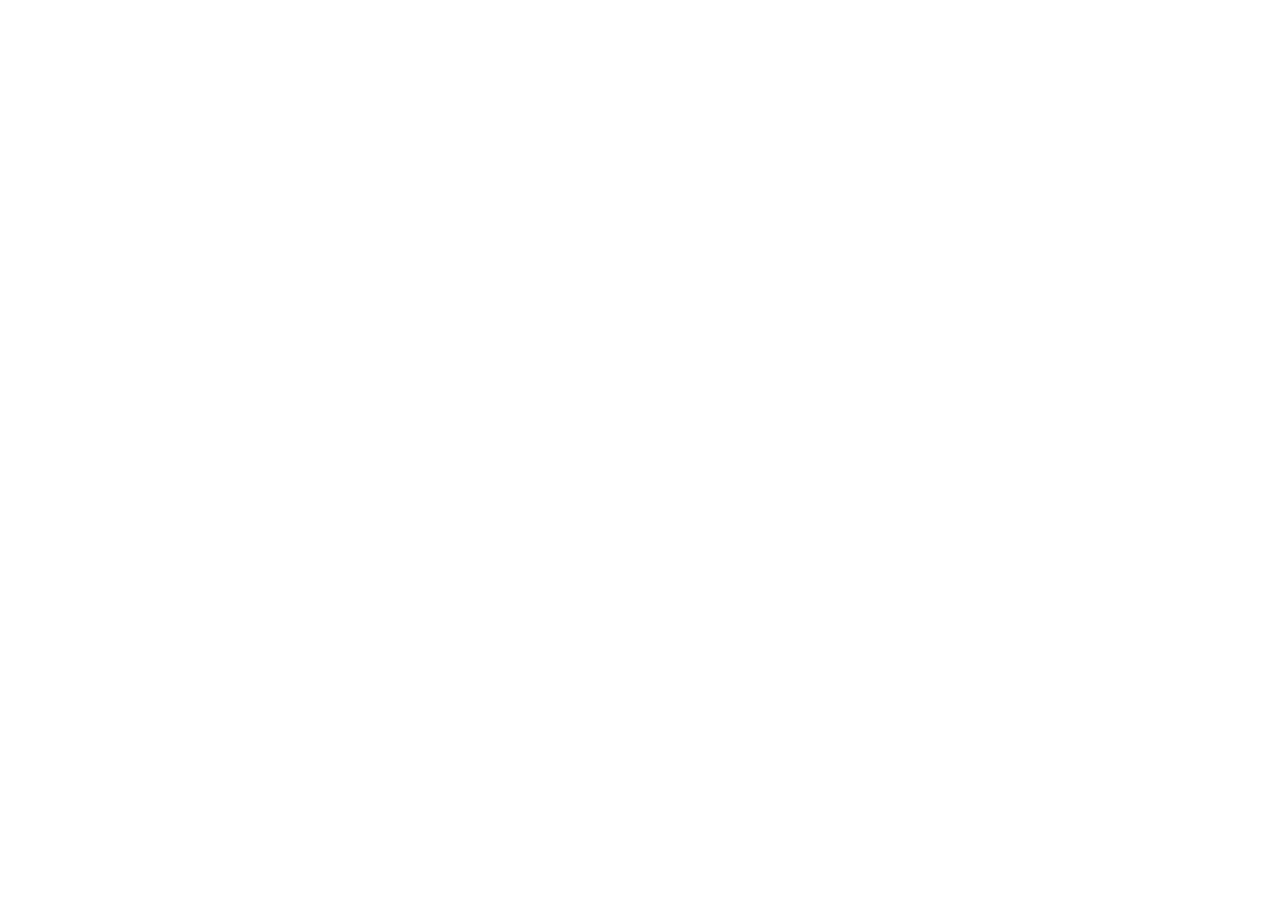
==== index.html @ aec97473 "Add files via upload" ====
<!doctype html>
<html lang="es">

<head>

    <meta charset="UTF-8">

    <meta name="viewport" content="width=device-width, initial-scale=1.0">

    <title>Proyecto</title>

    <link href="style.css" rel="stylesheet" type="text/css">

  
    <script src="https://aframe.io/releases/1.8.0/aframe.min.js"></script>

</head>

<body>

<a-scene>
   
    <!--FONDO 360 -->
    
  <a-plane position="0 0 -8" rotation="-90 0 0" width="4" height="4" color="#CAAA91"></a-plane>
     <a-sky src="img/bosque.png"></a-sky>


<!--ROCA PORTAL
-->
    <a-assets>
  <a-asset-item
    id="roca1"
    src="3d/roca1.glb">
  </a-asset-item>

  <a-asset-item
    id="roca2"
    src="3d/roca2.glb">
  </a-asset-item>
</a-assets>


<!-- Roca izquierda -->
<a-entity
  gltf-model="#roca1"
  position="-2 -0.10 -8"
  rotation="0 20 0"
  scale="0.80 0.80 0.80">
</a-entity>

<!-- Roca derecha -->
<a-entity
  gltf-model="#roca2"
  position="-0.25 -0.25 -1"
  rotation="0 -20 0"
  scale="0.80 0.80 0.80">
</a-entity>



    <!-- PORTAL -->
  
    <a-link 
        href="mundo.html"
        position="0 2 -8"
        title="Entrar al otro mundo">
    </a-link>

   
    <!-- CÁMARA -->
   
    <a-camera>

        <a-cursor 
            color="#F54927">
        </a-cursor>

    </a-camera>


</a-scene>

</body>

</html>
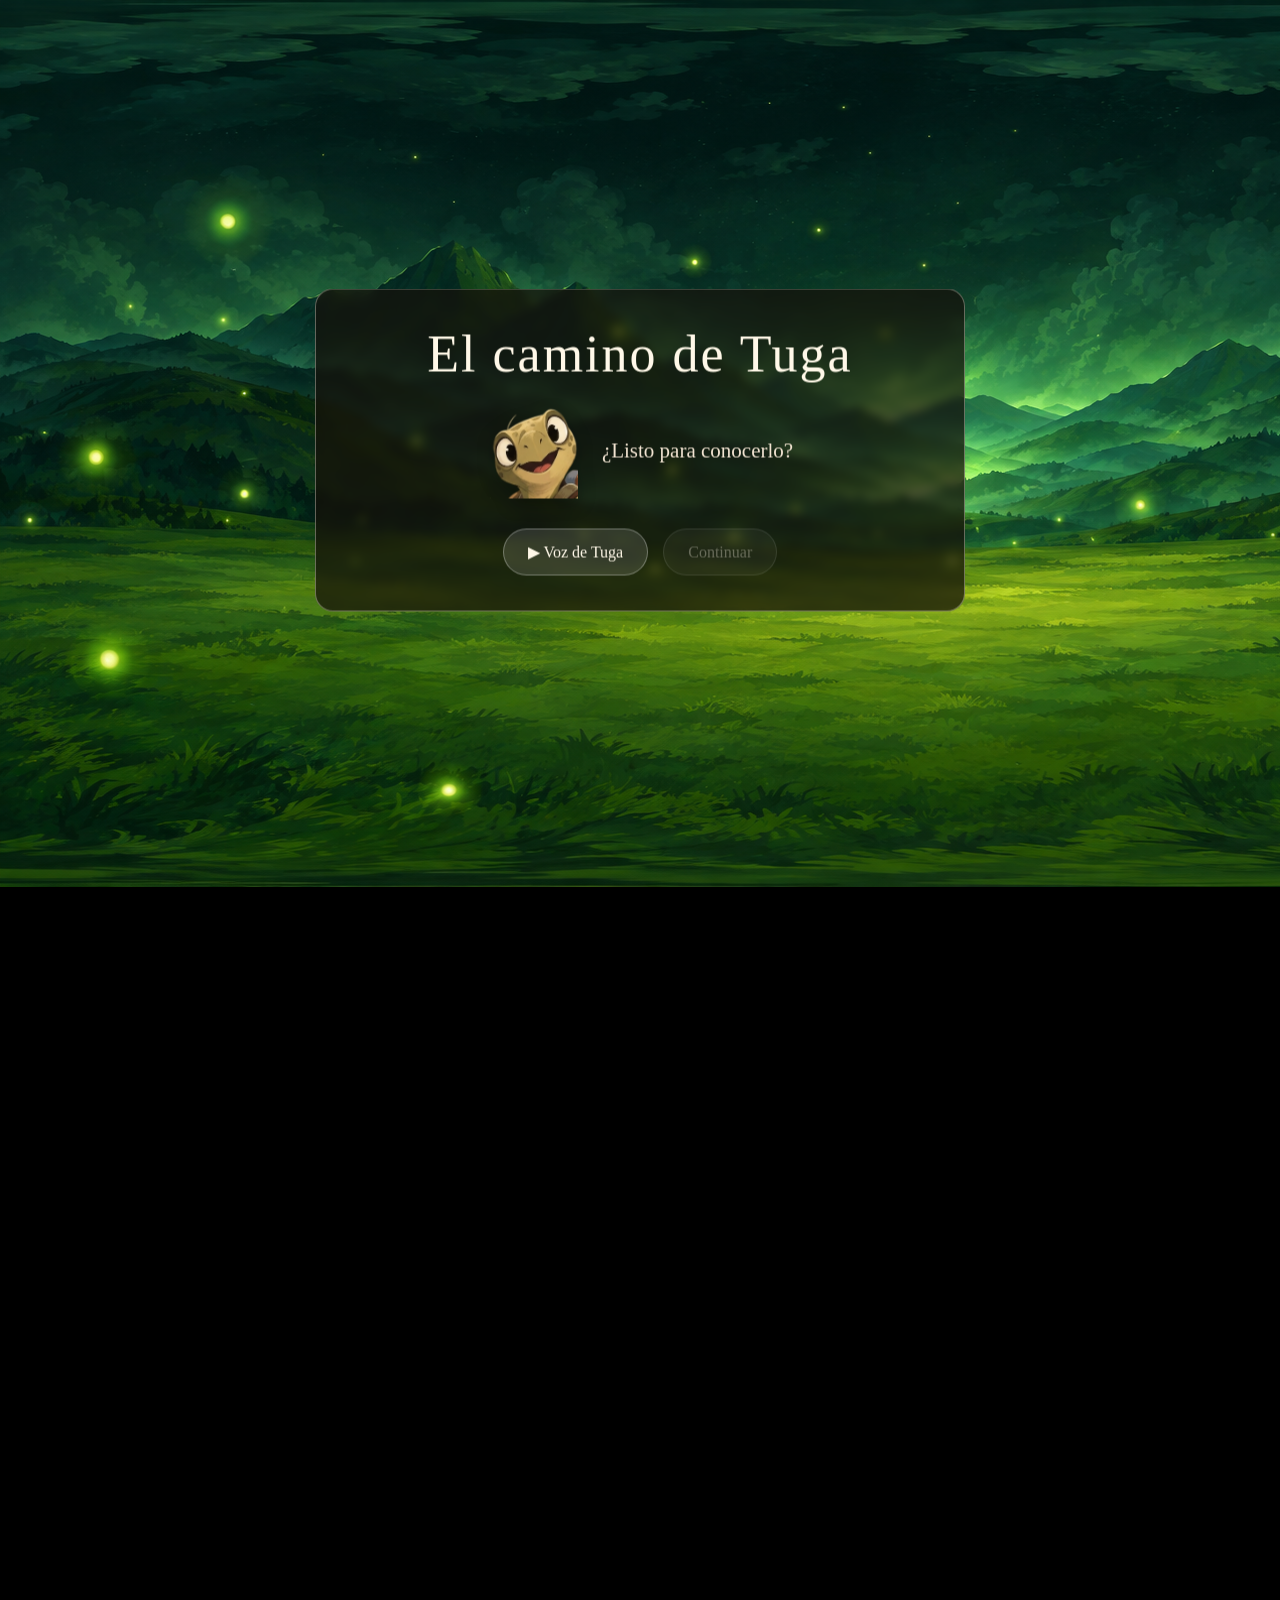
==== commit b0b75d7c: "Add files via upload" ====
--- a/index.html
+++ b/index.html
@@ -7,73 +7,304 @@
 
     <meta name="viewport" content="width=device-width, initial-scale=1.0">
 
-    <title>Proyecto</title>
+    <title>El camino de Tuga</title>
 
     <link href="style.css" rel="stylesheet" type="text/css">
 
-  
+    <!-- A-FRAME -->
     <script src="https://aframe.io/releases/1.8.0/aframe.min.js"></script>
 
+
+    <style>
+        /* Avatar de Tuga dentro de la ventana introductoria */
+        #tugaMensaje {
+            display: flex;
+            align-items: center;
+            justify-content: center;
+            gap: 20px;
+            margin-top: 15px;
+        }
+
+        #tugaCara {
+            width: 95px;
+            height: 95px;
+            flex-shrink: 0;
+            display: flex;
+            align-items: center;
+            justify-content: center;
+            animation: tugaFlotar 3s ease-in-out infinite;
+        }
+
+        #tugaCara img {
+            width: 100%;
+            height: 100%;
+            object-fit: contain;
+            display: block;
+            filter: drop-shadow(0 5px 8px rgba(0,0,0,0.35));
+        }
+
+        #tugaDialogo {
+            display: flex;
+            align-items: center;
+            justify-content: center;
+        }
+
+        #tugaDialogo #narracion {
+            margin: 0;
+            text-align: center;
+        }
+
+        #tugaCara.tuga-hablando {
+            animation: tugaHabla 0.9s ease-in-out infinite alternate;
+        }
+
+        @keyframes tugaFlotar {
+            0% { transform: translateY(0); }
+            50% { transform: translateY(-5px); }
+            100% { transform: translateY(0); }
+        }
+
+        @keyframes tugaHabla {
+            0% { transform: translateY(0) scale(1); }
+            100% { transform: translateY(-4px) scale(1.06); }
+        }
+    </style>
+
 </head>
 
+
 <body>
 
-<a-scene>
-   
-    <!--FONDO 360 -->
-    
-  <a-plane position="0 0 -8" rotation="-90 0 0" width="4" height="4" color="#CAAA91"></a-plane>
-     <a-sky src="img/bosque.png"></a-sky>
-
-
-<!--ROCA PORTAL
--->
+
+<!-- =========================================================
+     ESCENA PRINCIPAL
+========================================================= -->
+
+<a-scene
+    embedded
+    vr-mode-ui="enabled: true"
+    renderer="colorManagement: true"
+    background="color: #000000">
+
+
+    <!-- =====================================================
+         ASSETS
+    ====================================================== -->
+
     <a-assets>
-  <a-asset-item
-    id="roca1"
-    src="3d/roca1.glb">
-  </a-asset-item>
-
-  <a-asset-item
-    id="roca2"
-    src="3d/roca2.glb">
-  </a-asset-item>
-</a-assets>
-
-
-<!-- Roca izquierda -->
-<a-entity
-  gltf-model="#roca1"
-  position="-2 -0.10 -8"
-  rotation="0 20 0"
-  scale="0.80 0.80 0.80">
-</a-entity>
-
-<!-- Roca derecha -->
-<a-entity
-  gltf-model="#roca2"
-  position="-0.25 -0.25 -1"
-  rotation="0 -20 0"
-  scale="0.80 0.80 0.80">
-</a-entity>
-
-
-
-    <!-- PORTAL -->
-  
-    <a-link 
-        href="mundo.html"
-        position="0 2 -8"
-        title="Entrar al otro mundo">
+
+        <!-- Fondo 360 -->
+        <img
+            id="fondo360"
+            src="img/fondo.png"
+            crossorigin="anonymous"
+        >
+
+        <!-- Tuga -->
+        <img
+            id="tuga"
+            src="3d/tuga.png"
+            crossorigin="anonymous"
+        >
+
+        <!-- Cara de Tuga para la ventana introductoria -->
+        <img
+            id="tugac"
+            src="3d/tugac.png"
+            crossorigin="anonymous"
+        >
+
+        <!-- Rocas -->
+        <a-asset-item
+            id="roca1"
+            src="3d/roca1.glb">
+        </a-asset-item>
+
+        <a-asset-item
+            id="roca2"
+            src="3d/roca2.glb">
+        </a-asset-item>
+
+        <!-- VOZ REAL DE TUGA
+             Coloca tu archivo de audio en: audio/voz.mp3 -->
+        <audio
+            id="vozTuga"
+            src="audio/voz.mp3"
+            preload="auto">
+        </audio>
+
+
+
+    </a-assets>
+
+
+    <!-- =====================================================
+         FONDO 360
+         
+         El usuario puede mover la cámara libremente.
+         Esto NO cambia de página.
+    ====================================================== -->
+
+    <a-sky
+        src="#fondo360">
+    </a-sky>
+
+
+    <!-- =====================================================
+         SUELO
+    ====================================================== -->
+
+    <a-plane
+        position="0 0 -8"
+        rotation="-90 0 0"
+        width="4"
+        height="4"
+        color="#CAAA91">
+    </a-plane>
+
+
+    <!-- =====================================================
+         ROCA IZQUIERDA
+    ====================================================== -->
+
+    <a-entity
+        gltf-model="#roca1"
+        position="-2 -0.10 -8"
+        rotation="0 20 0"
+        scale="0.80 0.80 0.80">
+    </a-entity>
+
+
+    <!-- =====================================================
+         ROCA DERECHA
+    ====================================================== -->
+
+    <a-entity
+        gltf-model="#roca2"
+        position="-0.25 -0.25 -1"
+        rotation="0 -20 0"
+        scale="0.80 0.80 0.80">
+    </a-entity>
+
+
+    <!-- =====================================================
+         TUGA
+    ====================================================== -->
+
+    <a-plane
+        id="tugaPersonaje"
+        src="#tuga"
+        position="0 1.15 -4"
+        width="1.4"
+        height="1.4"
+
+        material="
+            transparent: true;
+            alphaTest: 0.05;
+            side: double;
+        "
+
+        animation="
+            property: position;
+            to: 0 1.25 -4;
+            dur: 2200;
+            easing: easeInOutSine;
+            loop: true;
+            dir: alternate;
+        ">
+    </a-plane>
+
+
+    <!-- =====================================================
+         TEXTO 3D
+    ====================================================== -->
+
+    <a-text
+        id="tituloTuga"
+        value="ven y conoce "
+        position="0 2.60 -4"
+        align="center"
+        width="5"
+        color="#FFF8E8"
+        font="monoid">
+    </a-text>
+
+
+    <!-- =====================================================
+         SUBTÍTULO
+    ====================================================== -->
+
+    <a-text
+        id="subtituloTuga"
+        value="esta historia que esta a punto de comenzar..."
+        position="0 2.30 -4"
+        align="center"
+        width="3.8"
+        color="#F2E4D2"
+        font="monoid">
+    </a-text>
+
+
+    <!-- =====================================================
+         PORTAL
+
+         MUY IMPORTANTE:
+
+         No ponemos href inicialmente.
+
+         El href se agregará SOLAMENTE después de que:
+         1. Tuga termine de hablar.
+         2. El usuario pulse Continuar.
+
+         Así mover el 360 nunca puede llevar al usuario
+         accidentalmente al segundo mundo.
+    ====================================================== -->
+
+    <a-link
+        id="portal"
+
+        position="0 1.8 -8"
+
+        title="Bosque"
+
+        visible="false"
+
+        scale="1.2 1.2 1.2">
+
     </a-link>
 
-   
-    <!-- CÁMARA -->
-   
-    <a-camera>
-
-        <a-cursor 
-            color="#F54927">
+
+    <!-- =====================================================
+         TEXTO DEL PORTAL
+    ====================================================== -->
+
+    <a-text
+        id="textoPortal"
+        value="ENTRAR AL BOSQUE"
+        position="0 0.65 -7.8"
+        align="center"
+        width="3"
+        color="#FFF8E8"
+        visible="false">
+    </a-text>
+
+
+    <!-- =====================================================
+         CÁMARA
+         
+         IMPORTANTE:
+         fuse="false" evita que mirar fijamente algo
+         durante unos segundos produzca automáticamente
+         un click.
+    ====================================================== -->
+
+    <a-camera
+        id="camara"
+        position="0 1.6 0">
+
+        <a-cursor
+            color="#F54927"
+            fuse="false">
         </a-cursor>
 
     </a-camera>
@@ -81,6 +312,640 @@
 
 </a-scene>
 
+
+
+<!-- =========================================================
+     INTERFAZ DE INTRODUCCIÓN
+========================================================= -->
+
+<div id="intro">
+
+
+    <!-- TÍTULO -->
+
+    <div id="introTitulo">
+
+        <h1>
+            El camino de Tuga
+        </h1>
+
+    </div>
+
+
+    <!-- TUGA + MENSAJE DE BIENVENIDA -->
+
+    <div id="introTexto">
+
+        <div id="tugaMensaje">
+
+            <!-- Cara de Tuga -->
+            <div id="tugaCara">
+                <img
+                    src="3d/tugac.png"
+                    alt="Tuga">
+            </div>
+
+            <!-- Mensaje de bienvenida -->
+            <div id="tugaDialogo">
+                <p id="narracion">
+                    ¿Listo para conocerlo?
+                </p>
+            </div>
+
+        </div>
+
+    </div>
+
+
+    <!-- BOTONES ORIGINALES
+         Se conserva la estructura para que el botón
+         "Voz de Tuga" mantenga el estilo de tu diseño. -->
+
+    <div id="botones">
+
+        <button
+            id="escucharBtn">
+
+            ▶ Voz de Tuga
+
+        </button>
+
+
+        <button
+            id="continuarBtn"
+            disabled>
+
+            Continuar
+
+        </button>
+
+    </div>
+
+
+</div>
+
+
+
+<!-- =========================================================
+     MENSAJE DE ENTRADA
+========================================================= -->
+
+<div
+    id="mensajeEntrada"
+    style="
+        position: fixed;
+        bottom: 35px;
+        left: 50%;
+        transform: translateX(-50%);
+        color: #FFF8E8;
+        font-family: Arial, sans-serif;
+        font-size: 15px;
+        letter-spacing: 1px;
+        text-align: center;
+        opacity: 0;
+        transition: opacity 0.8s ease;
+        pointer-events: none;
+        z-index: 20;
+    ">
+
+    Haz clic en el portal para entrar al bosque
+
+</div>
+
+
+
+<!-- =========================================================
+     JAVASCRIPT
+========================================================= -->
+
+<script>
+
+document.addEventListener("DOMContentLoaded", () => {
+
+
+    /* =====================================================
+       ELEMENTOS
+    ====================================================== */
+
+    const intro =
+        document.querySelector("#intro");
+
+
+    const escucharBtn =
+        document.querySelector("#escucharBtn");
+
+
+    const continuarBtn =
+        document.querySelector("#continuarBtn");
+
+
+    const narracion =
+        document.querySelector("#narracion");
+
+
+    /* Audio real de Tuga */
+    const vozTuga =
+        document.querySelector("#vozTuga");
+
+
+    const tugaCara =
+        document.querySelector("#tugaCara");
+
+
+    const tuga =
+        document.querySelector("#tugaPersonaje");
+
+
+    const titulo =
+        document.querySelector("#tituloTuga");
+
+
+    const subtitulo =
+        document.querySelector("#subtituloTuga");
+
+
+    const portal =
+        document.querySelector("#portal");
+
+
+    const textoPortal =
+        document.querySelector("#textoPortal");
+
+
+    const mensajeEntrada =
+        document.querySelector("#mensajeEntrada");
+
+
+
+    /* =====================================================
+       ESTADOS
+    ====================================================== */
+
+    let tugaHablo = false;
+
+    let introduccionTerminada = false;
+
+    let puedeEntrarAlBosque = false;
+
+
+
+    /* =====================================================
+       TEXTO DE TUGA
+    ====================================================== */
+
+    const textoTuga = `
+
+Mi nombre es Tuga.
+
+He viajado por tierras lejanas,
+siguiendo caminos que nunca sabía
+a dónde me llevarían.
+
+Un día, casi por casualidad,
+llegué a un bosque que no conocía.
+
+Desde lejos parecía tranquilo.
+
+Pero algo era diferente.
+
+Cada animal parecía tener su propio camino,
+su propia rutina,
+y muy poco tiempo para detenerse.
+
+Yo solo quería continuar el mío.
+
+Pero antes de seguir caminando,
+siempre hay algo que hago:
+
+saludar a quienes encuentro.
+
+Quizás tú puedas acompañarme
+a descubrir qué hay al otro lado.
+
+`;
+
+
+
+    /* =====================================================
+       ESTADO INICIAL
+    ====================================================== */
+
+    portal.setAttribute(
+        "visible",
+        false
+    );
+
+    textoPortal.setAttribute(
+        "visible",
+        false
+    );
+
+    mensajeEntrada.style.opacity = "0";
+
+
+    /*
+     * MUY IMPORTANTE:
+     *
+     * Eliminamos cualquier href inicial.
+     *
+     * De esta manera, al cargar la página,
+     * el portal NO tiene posibilidad de navegar.
+     */
+
+    portal.removeAttribute("href");
+
+
+
+    /* =====================================================
+       FUNCIÓN DE VOZ
+    ====================================================== */
+
+    function hablarTuga() {
+
+
+        /* =================================================
+           REINICIAR AUDIO
+        ================================================== */
+
+        vozTuga.pause();
+        vozTuga.currentTime = 0;
+
+
+        /* =================================================
+           REINICIAR ESTADOS
+        ================================================== */
+
+        tugaHablo = false;
+        introduccionTerminada = false;
+        puedeEntrarAlBosque = false;
+
+
+        /* =================================================
+           BLOQUEAR CONTINUAR
+        ================================================== */
+
+        continuarBtn.disabled = true;
+        continuarBtn.classList.remove("activo");
+
+
+        /* Tuga empieza a hablar */
+        tugaCara.classList.add("tuga-hablando");
+
+
+        /* =================================================
+           QUITAR EL ENLACE DEL PORTAL MIENTRAS HABLA
+        ================================================== */
+
+        portal.removeAttribute("href");
+
+
+        escucharBtn.innerHTML =
+            "◼ Tuga está hablando...";
+
+
+        narracion.innerHTML =
+            "Escucha a Tuga...";
+
+
+        /* =================================================
+           REPRODUCIR EL ARCHIVO MP3
+
+           El archivo debe estar en:
+           audio/voz.mp3
+        ================================================== */
+
+        vozTuga.play()
+            .then(() => {
+
+                console.log("La voz de Tuga comenzó.");
+
+            })
+            .catch((error) => {
+
+                console.error(
+                    "No se pudo reproducir la voz de Tuga:",
+                    error
+                );
+
+                tugaCara.classList.remove("tuga-hablando");
+
+                escucharBtn.innerHTML =
+                    "▶ Voz de Tuga";
+
+                narracion.innerHTML =
+                    "No se pudo reproducir la voz. Vuelve a intentarlo.";
+
+            });
+
+    }
+
+
+
+    /* =====================================================
+       CUANDO TERMINA EL AUDIO REAL
+
+       Solo aquí se considera que Tuga terminó de hablar.
+       Entonces se habilita Continuar.
+    ====================================================== */
+
+    vozTuga.addEventListener(
+        "ended",
+        () => {
+
+            tugaHablo = true;
+
+            tugaCara.classList.remove("tuga-hablando");
+
+
+            escucharBtn.innerHTML =
+                "↻ Escuchar nuevamente";
+
+
+            narracion.innerHTML =
+                "La historia de Tuga comienza aquí.";
+
+
+            continuarBtn.disabled = false;
+
+            continuarBtn.classList.add("activo");
+
+        }
+    );
+
+
+
+    /* =====================================================
+       ERROR DEL AUDIO
+    ====================================================== */
+
+    vozTuga.addEventListener(
+        "error",
+        () => {
+
+            tugaHablo = false;
+
+            tugaCara.classList.remove("tuga-hablando");
+
+            continuarBtn.disabled = true;
+
+            escucharBtn.innerHTML =
+                "▶ Voz de Tuga";
+
+            narracion.innerHTML =
+                "No se pudo cargar la voz de Tuga.";
+
+        }
+    );
+
+
+
+    /* =====================================================
+       BOTÓN ESCUCHAR
+    ====================================================== */
+
+    escucharBtn.addEventListener(
+        "click",
+        () => {
+
+            hablarTuga();
+
+        }
+    );
+
+
+
+    /* =====================================================
+       BOTÓN CONTINUAR
+    ====================================================== */
+
+    continuarBtn.addEventListener(
+        "click",
+        () => {
+
+
+            /*
+             * No puede continuar si la voz
+             * aún no ha terminado.
+             */
+
+            if (!tugaHablo) {
+
+                return;
+
+            }
+
+
+            /*
+             * Marcar introducción como terminada.
+             */
+
+            introduccionTerminada = true;
+
+            puedeEntrarAlBosque = true;
+
+            tugaCara.classList.remove("tuga-hablando");
+
+
+            /*
+             * Detener el audio de Tuga.
+             */
+
+            vozTuga.pause();
+
+
+            /*
+             * Ocultar ventana inicial.
+             */
+
+            intro.classList.add(
+                "ocultar"
+            );
+
+
+            /* =================================================
+               TUGA SE ALEJA
+            ================================================== */
+
+            tuga.setAttribute(
+                "animation",
+                `
+                property: position;
+                to: 0 1.15 -7;
+                dur: 1800;
+                easing: easeInQuad;
+                `
+            );
+
+
+            /* =================================================
+               OCULTAR TÍTULO
+            ================================================== */
+
+            titulo.setAttribute(
+                "animation",
+                `
+                property: opacity;
+                to: 0;
+                dur: 1000;
+                `
+            );
+
+
+            /* =================================================
+               OCULTAR SUBTÍTULO
+            ================================================== */
+
+            subtitulo.setAttribute(
+                "animation",
+                `
+                property: opacity;
+                to: 0;
+                dur: 1000;
+                `
+            );
+
+
+
+            /* =================================================
+               MOSTRAR PORTAL
+            ================================================== */
+
+            setTimeout(
+                () => {
+
+
+                    /*
+                     * AQUÍ está la corrección principal.
+                     *
+                     * Primero hacemos visible el portal.
+                     */
+
+                    portal.setAttribute(
+                        "visible",
+                        true
+                    );
+
+
+                    textoPortal.setAttribute(
+                        "visible",
+                        true
+                    );
+
+
+                    /*
+                     * DESPUÉS habilitamos realmente
+                     * la navegación.
+                     *
+                     * Antes de este momento:
+                     *
+                     * href = inexistente
+                     *
+                     * Después:
+                     *
+                     * href = mundo.html
+                     */
+
+                    portal.setAttribute(
+                        "href",
+                        "mundo.html"
+                    );
+
+
+                    /*
+                     * Animación del portal.
+                     */
+
+                    portal.setAttribute(
+                        "animation",
+                        `
+                        property: scale;
+                        from: 0.4 0.4 0.4;
+                        to: 1.2 1.2 1.2;
+                        dur: 1200;
+                        easing: easeOutElastic;
+                        `
+                    );
+
+
+                    /*
+                     * Mensaje.
+                     */
+
+                    mensajeEntrada.innerHTML =
+                        "Haz clic en el portal para entrar al bosque";
+
+
+                    mensajeEntrada.style.opacity =
+                        "1";
+
+
+                },
+                1500
+            );
+
+        }
+    );
+
+
+
+    /* =====================================================
+       HOVER DEL PORTAL
+    ====================================================== */
+
+    portal.addEventListener(
+        "mouseenter",
+        () => {
+
+
+            /*
+             * Si todavía no está desbloqueado,
+             * no hacemos nada.
+             */
+
+            if (!puedeEntrarAlBosque) {
+
+                return;
+
+            }
+
+
+            portal.setAttribute(
+                "scale",
+                "1.4 1.4 1.4"
+            );
+
+        }
+    );
+
+
+
+    portal.addEventListener(
+        "mouseleave",
+        () => {
+
+
+            if (!puedeEntrarAlBosque) {
+
+                return;
+
+            }
+
+
+            portal.setAttribute(
+                "scale",
+                "1.2 1.2 1.2"
+            );
+
+        }
+    );
+
+
+
+});
+
+</script>
+
+
 </body>
 
 </html>
--- a/style.css
+++ b/style.css
@@ -0,0 +1,249 @@
+ /* =========================================================
+   CONFIGURACIÓN GENERAL
+========================================================= */
+
+html,
+body {
+    margin: 0;
+    padding: 0;
+
+    width: 100%;
+    height: 100%;
+
+    overflow: hidden;
+
+    font-family: Georgia, "Times New Roman", serif;
+
+    background: #000;
+}
+
+
+/* =========================================================
+   ESCENA A-FRAME
+========================================================= */
+
+a-scene {
+    width: 100%;
+    height: 100vh;
+}
+
+
+/* =========================================================
+   PANEL DE INTRODUCCIÓN
+========================================================= */
+
+#intro {
+    position: fixed;
+
+    top: 50%;
+    left: 50%;
+
+    transform: translate(-50%, -50%);
+
+    width: min(650px, 85vw);
+
+    padding: 35px 40px;
+
+    box-sizing: border-box;
+
+    text-align: center;
+
+    z-index: 10;
+
+    background: rgba(22, 16, 10, 0.72);
+
+    border: 1px solid rgba(255, 248, 232, 0.35);
+
+    border-radius: 18px;
+
+    backdrop-filter: blur(5px);
+
+    transition:
+        opacity 1.2s ease,
+        transform 1.2s ease;
+}
+
+
+/* =========================================================
+   TÍTULO
+========================================================= */
+
+#introTitulo h1 {
+    margin: 0 0 20px 0;
+
+    color: #FFF8E8;
+
+    font-size: clamp(30px, 5vw, 52px);
+
+    font-weight: 400;
+
+    letter-spacing: 2px;
+}
+
+
+/* =========================================================
+   TEXTO
+========================================================= */
+
+#introTexto {
+    max-width: 540px;
+
+    margin: 0 auto;
+}
+
+#introTexto p {
+    margin: 0;
+
+    color: #F2E4D2;
+
+    font-size: clamp(17px, 2vw, 21px);
+
+    line-height: 1.7;
+}
+
+
+/* =========================================================
+   BOTONES
+========================================================= */
+
+#botones {
+    display: flex;
+
+    justify-content: center;
+
+    gap: 15px;
+
+    margin-top: 30px;
+
+    flex-wrap: wrap;
+}
+
+#botones button {
+    padding: 13px 24px;
+
+    border-radius: 30px;
+
+    border: 1px solid rgba(255, 255, 255, 0.3);
+
+    background: rgba(255, 255, 255, 0.12);
+
+    color: #FFF8E8;
+
+    font-family: inherit;
+
+    font-size: 16px;
+
+    cursor: pointer;
+
+    transition:
+        transform 0.25s ease,
+        background 0.25s ease,
+        opacity 0.25s ease;
+}
+
+
+/* =========================================================
+   HOVER
+========================================================= */
+
+#botones button:hover {
+    transform: translateY(-3px);
+
+    background: rgba(255, 255, 255, 0.22);
+}
+
+
+/* =========================================================
+   CONTINUAR DESHABILITADO
+========================================================= */
+
+#continuarBtn {
+    opacity: 0.35;
+
+    cursor: not-allowed;
+}
+
+
+/* =========================================================
+   CONTINUAR ACTIVADO
+========================================================= */
+
+#continuarBtn.activo {
+    opacity: 1;
+
+    cursor: pointer;
+}
+
+
+/* =========================================================
+   ANIMACIÓN DE SALIDA
+========================================================= */
+
+#intro.ocultar {
+    opacity: 0;
+
+    transform:
+        translate(-50%, -55%)
+        scale(0.94);
+
+    pointer-events: none;
+}
+
+
+/* =========================================================
+   MENSAJE DEL PORTAL
+========================================================= */
+
+#mensajeEntrada {
+    position: fixed;
+
+    left: 50%;
+
+    bottom: 30px;
+
+    transform: translateX(-50%);
+
+    z-index: 20;
+
+    padding: 12px 24px;
+
+    border-radius: 30px;
+
+    background: rgba(22, 16, 10, 0.7);
+
+    color: #FFF8E8;
+
+    font-size: 16px;
+
+    letter-spacing: 1px;
+
+    opacity: 0;
+
+    transition: opacity 1s ease;
+
+    pointer-events: none;
+}
+
+
+/* =========================================================
+   CELULARES
+========================================================= */
+
+@media (max-width: 600px) {
+
+    #intro {
+        padding: 28px 22px;
+    }
+
+    #introTexto p {
+        font-size: 16px;
+    }
+
+    #botones {
+        flex-direction: column;
+    }
+
+    #botones button {
+        width: 100%;
+    }
+}
